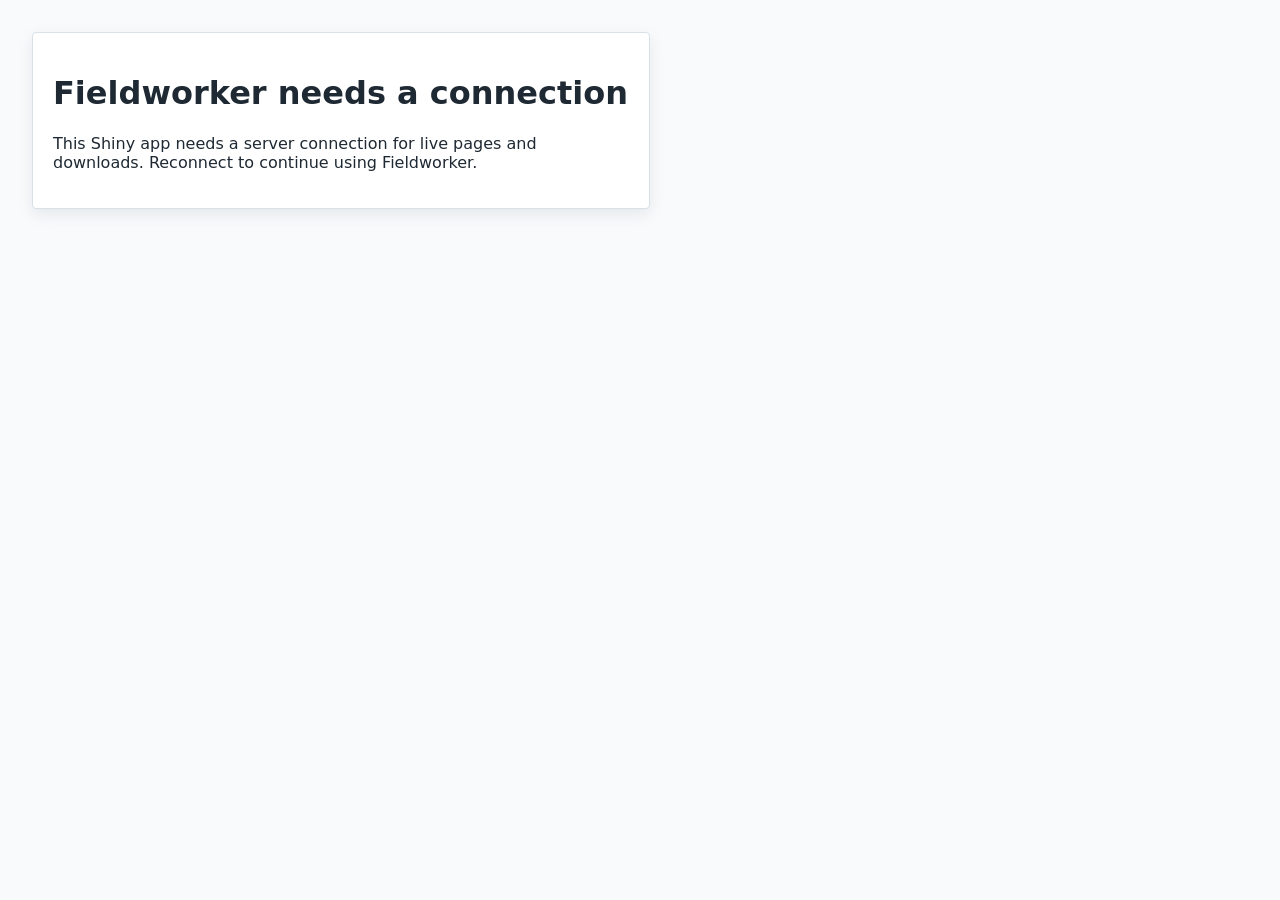
==== main/www/offline.html @ 564fdc22 "Add PWA support with service worker, manifest, and offline page - Created a web app manifest (manife" ====
<!doctype html>
<html lang="en">
<head>
  <meta charset="utf-8">
  <meta name="viewport" content="width=device-width, initial-scale=1">
  <title>Fieldworker offline</title>
  <style>
    body {
      background: #f8fafc;
      color: #1f2933;
      font-family: system-ui, -apple-system, BlinkMacSystemFont, "Segoe UI", sans-serif;
      margin: 0;
      padding: 2rem;
    }

    main {
      background: #ffffff;
      border: 1px solid #d8e1e8;
      border-radius: 4px;
      box-shadow: 0 0.35rem 1rem rgba(15, 23, 42, 0.08);
      max-width: 36rem;
      padding: 1.25rem;
    }
  </style>
</head>
<body>
  <main>
    <h1>Fieldworker needs a connection</h1>
    <p>
      This Shiny app needs a server connection for live pages and downloads.
      Reconnect to continue using Fieldworker.
    </p>
  </main>
</body>
</html>
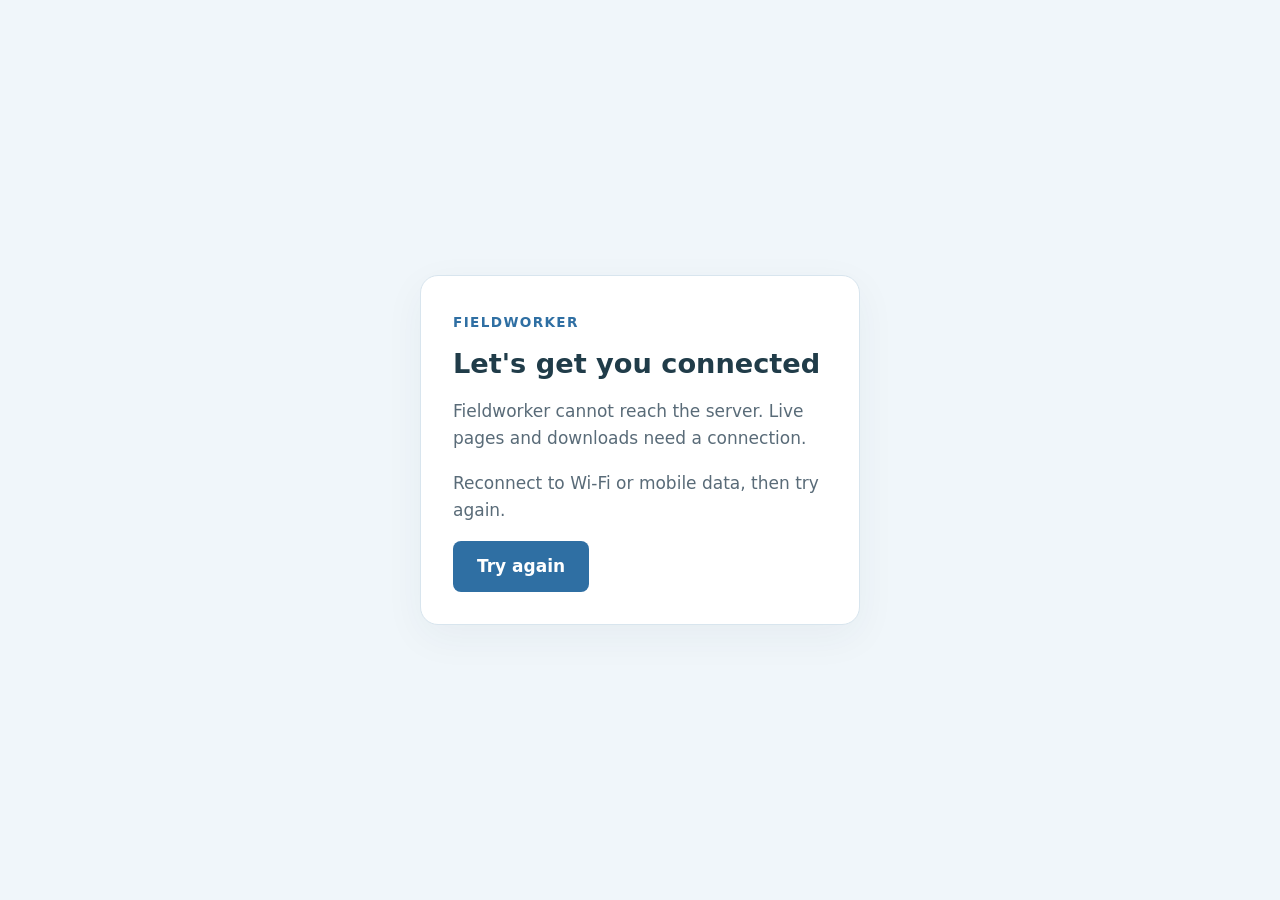
==== commit c6c428fb: "pwa work" ====
--- a/main/www/offline.html
+++ b/main/www/offline.html
@@ -1,35 +1,29 @@
 <!doctype html>
-<html lang="en">
+<html lang="en-NZ">
 <head>
   <meta charset="utf-8">
   <meta name="viewport" content="width=device-width, initial-scale=1">
-  <title>Fieldworker offline</title>
+  <meta name="theme-color" content="#2f6fa3">
+  <title>Fieldworker — connection needed</title>
   <style>
-    body {
-      background: #f8fafc;
-      color: #1f2933;
-      font-family: system-ui, -apple-system, BlinkMacSystemFont, "Segoe UI", sans-serif;
-      margin: 0;
-      padding: 2rem;
-    }
-
-    main {
-      background: #ffffff;
-      border: 1px solid #d8e1e8;
-      border-radius: 4px;
-      box-shadow: 0 0.35rem 1rem rgba(15, 23, 42, 0.08);
-      max-width: 36rem;
-      padding: 1.25rem;
-    }
+    :root { color-scheme: light; font: 17px/1.6 system-ui, sans-serif; color: #203c49; }
+    * { box-sizing: border-box; }
+    body { margin: 0; min-height: 100vh; display: grid; place-items: center; padding: 24px; background: #f0f6fa; }
+    main { width: 100%; max-width: 440px; padding: 32px; border: 1px solid #d8e5ee; border-radius: 18px; background: white; box-shadow: 0 12px 40px #203c490d; }
+    .eyebrow { color: #2f6fa3; font-size: 0.8rem; font-weight: 700; letter-spacing: 0.1em; text-transform: uppercase; }
+    h1 { font-size: 1.6rem; line-height: 1.25; margin: 12px 0; }
+    p { color: #596b78; }
+    button { min-height: 48px; padding: 12px 24px; border: 0; border-radius: 8px; background: #2f6fa3; color: white; font: inherit; font-weight: 600; cursor: pointer; }
+    button:focus-visible { outline: 3px solid #183b56; outline-offset: 4px; }
   </style>
 </head>
 <body>
   <main>
-    <h1>Fieldworker needs a connection</h1>
-    <p>
-      This Shiny app needs a server connection for live pages and downloads.
-      Reconnect to continue using Fieldworker.
-    </p>
+    <span class="eyebrow">Fieldworker</span>
+    <h1>Let's get you connected</h1>
+    <p>Fieldworker cannot reach the server. Live pages and downloads need a connection.</p>
+    <p>Reconnect to Wi-Fi or mobile data, then try again.</p>
+    <button type="button" onclick="window.location.reload()">Try again</button>
   </main>
 </body>
 </html>
